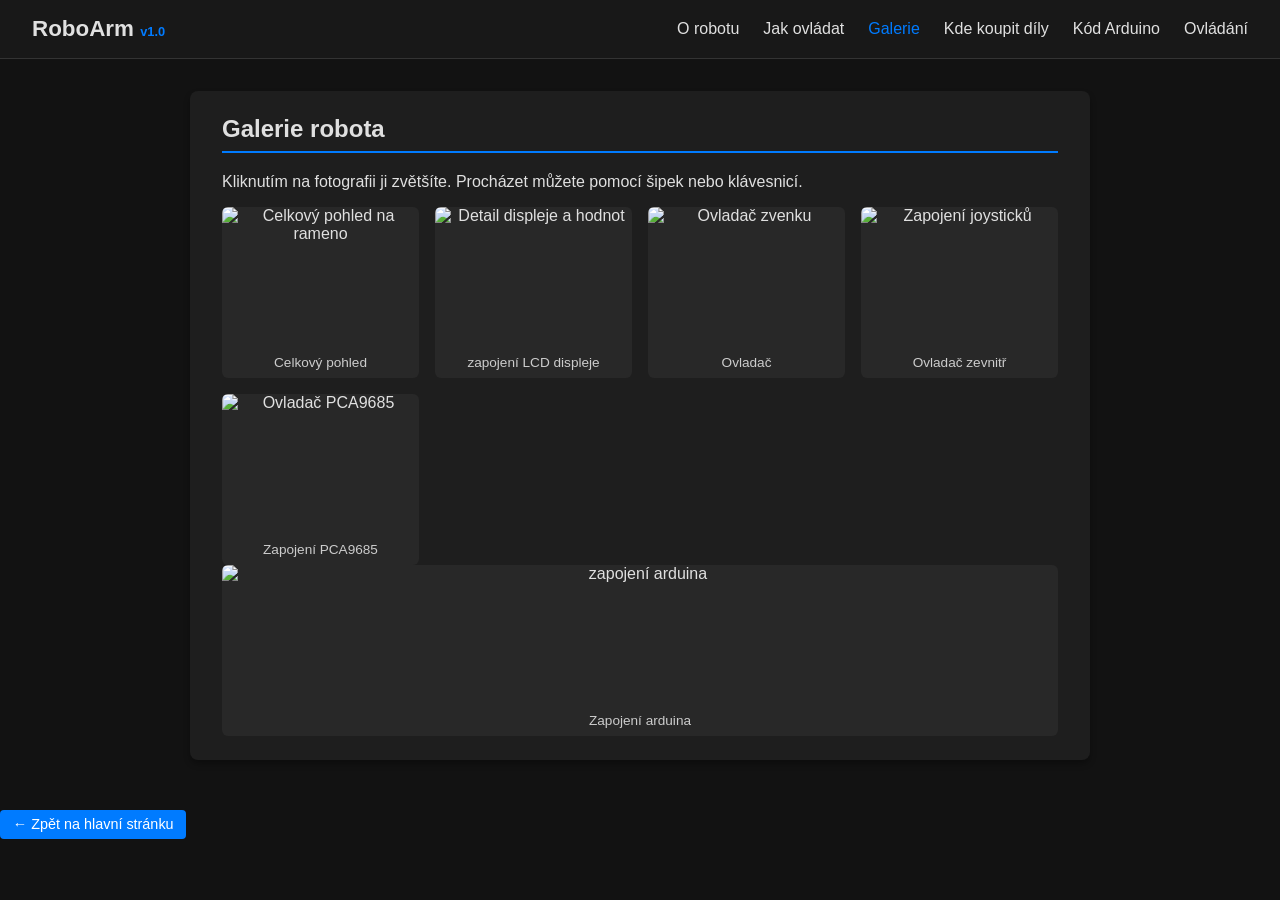
==== galerie.html @ e6144ebd "Add files via upload" ====
<!DOCTYPE html>
<html lang="cs">
<head>
  <meta charset="UTF-8">
  <meta name="viewport" content="width=device-width, initial-scale=1.0">
  <title>Galerie - Robotické Rameno</title>
  <link rel="stylesheet" href="style.css">
</head>
<body>

  <nav class="navbar">
    <div class="logo">RoboArm <span>v1.0</span></div>
    <ul class="nav-links">
      <li><a href="index.html#o-robotu">O robotu</a></li>
      <li><a href="index.html#navod">Jak ovládat</a></li>
      <li><a href="galerie.html" class="active">Galerie</a></li>
      <li><a href="index.html#dily">Kde koupit díly</a></li>
      <li><a href="index.html#kod">Kód Arduino</a></li>
      <li><a href="index.html#ovladani">Ovládání</a></li>
    </ul>
  </nav>

  <div class="container">
    <section class="card">
      <h2>Galerie robota</h2>
      <p>Kliknutím na fotografii ji zvětšíte. Procházet můžete pomocí šipek nebo klávesnicí.</p>
      
      <div class="gallery-grid">
        <div class="gallery-item">
          <img src="" alt="Celkový pohled na rameno" class="gallery-img">
          <span class="img-caption">Celkový pohled</span>
        </div>
        <div class="gallery-item">
          <img src=" " alt="Detail displeje a hodnot" class="gallery-img">
          <span class="img-caption">zapojení LCD displeje</span>
        </div>
        <div class="gallery-item">
          <img src=" " alt="Ovladač zvenku" class="gallery-img">
          <span class="img-caption">Ovladač</span>
        </div>
        <div class="gallery-item">
          <img src=" " alt="Zapojení joysticků" class="gallery-img">
          <span class="img-caption">Ovladač zevnitř</span>
        </div>
        <div class="gallery-item">
          <img src=" " alt="Ovladač PCA9685" class="gallery-img">
          <span class="img-caption">Zapojení PCA9685</span>
        </div>
      </div>
      <div class="gallery-item">
          <img src=" " alt="zapojení arduina" class="gallery-img">
          <span class="img-caption">Zapojení arduina</span>
        </div>
      </div>
      <div class="gallery"</div>
      
      <br>
      <a href="index.html" class="buy-btn">&larr; Zpět na hlavní stránku</a>
    </section>
  </div>

  <div id="lightbox" class="lightbox">
    <span id="lightbox-close" class="lightbox-close">&times;</span>
    <button id="lightbox-prev" class="lightbox-btn prev">&#10094;</button>
    <div class="lightbox-content-wrapper">
      <img id="lightbox-img" src="" alt="Zvětšená fotografie">
      <div id="lightbox-caption" class="lightbox-caption"></div>
    </div>
    <button id="lightbox-next" class="lightbox-btn next">&#10095;</button>
  </div>

  <script>
    const galleryImages = document.querySelectorAll('.gallery-img');
    const lightbox = document.getElementById('lightbox');
    const lightboxImg = document.getElementById('lightbox-img');
    const lightboxCaption = document.getElementById('lightbox-caption');
    const lightboxClose = document.getElementById('lightbox-close');
    const lightboxPrev = document.getElementById('lightbox-prev');
    const lightboxNext = document.getElementById('lightbox-next');

    let currentImageIndex = 0;

    function showImage(index) {
      if (index < 0) {
        currentImageIndex = galleryImages.length - 1;
      } else if (index >= galleryImages.length) {
        currentImageIndex = 0;
      } else {
        currentImageIndex = index;
      }

      const img = galleryImages[currentImageIndex];
      lightboxImg.src = img.src;
      lightboxCaption.innerText = img.alt;
    }

    galleryImages.forEach((img, index) => {
      img.addEventListener('click', () => {
        currentImageIndex = index;
        showImage(currentImageIndex);
        lightbox.classList.add('active');
      });
    });

    lightboxClose.addEventListener('click', () => {
      lightbox.classList.remove('active');
    });

    lightboxPrev.addEventListener('click', (e) => {
      e.stopPropagation();
      showImage(currentImageIndex - 1);
    });

    lightboxNext.addEventListener('click', (e) => {
      e.stopPropagation();
      showImage(currentImageIndex + 1);
    });

    lightbox.addEventListener('click', (e) => {
      if (e.target === lightbox) {
        lightbox.classList.remove('active');
      }
    });

    document.addEventListener('keydown', (e) => {
      if (!lightbox.classList.contains('active')) return;
      
      if (e.key === 'Escape') {
        lightbox.classList.remove('active');
      } else if (e.key === 'ArrowLeft') {
        showImage(currentImageIndex - 1);
      } else if (e.key === 'ArrowRight') {
        showImage(currentImageIndex + 1);
      }
    });
  </script>
</body>
</html>
---- style.css ----
:root {
  --primary: #007bff;
  --primary-hover: #0056b3;
  --bg-color: #121212;
  --card-bg: #1e1e1e;
  --text-color: #e0e0e0;
  --accent: #28a745;
  --danger: #dc3545;
}

body {
  font-family: 'Segoe UI', Tahoma, Geneva, Verdana, sans-serif;
  background-color: var(--bg-color);
  color: var(--text-color);
  margin: 0;
  padding: 0;
}

.navbar {
  display: flex;
  justify-content: space-between;
  align-items: center;
  background-color: #181818;
  padding: 1rem 2rem;
  position: sticky;
  top: 0;
  z-index: 100;
  border-bottom: 1px solid #333;
}

.logo {
  font-size: 1.4rem;
  font-weight: bold;
}

.logo span {
  font-size: 0.8rem;
  color: var(--primary);
}

.nav-links {
  list-style: none;
  display: flex;
  gap: 1.5rem;
  margin: 0;
}

.nav-links a {
  color: var(--text-color);
  text-decoration: none;
  transition: color 0.2s;
}

.nav-links a:hover, .nav-links a.active {
  color: var(--primary);
}

.container {
  max-width: 900px;
  margin: 2rem auto;
  padding: 0 1rem;
}

.card {
  background-color: var(--card-bg);
  padding: 1.5rem 2rem;
  border-radius: 8px;
  margin-bottom: 2rem;
  box-shadow: 0 4px 6px rgba(0,0,0,0.3);
}

h2 {
  border-bottom: 2px solid var(--primary);
  padding-bottom: 0.5rem;
  margin-top: 0;
}

/* GALERIE */
.gallery-grid {
  display: grid;
  grid-template-columns: repeat(auto-fit, minmax(180px, 1fr));
  gap: 1rem;
  margin-top: 1rem;
}

.gallery-item {
  background-color: #282828;
  border-radius: 6px;
  overflow: hidden;
  cursor: pointer;
  transition: transform 0.2s, box-shadow 0.2s;
  text-align: center;
}

.gallery-item:hover {
  transform: translateY(-4px);
  box-shadow: 0 6px 12px rgba(0, 123, 255, 0.3);
}

.gallery-img {
  width: 100%;
  height: 140px;
  object-fit: cover;
  display: block;
}

.img-caption {
  display: block;
  padding: 8px;
  font-size: 0.85rem;
  color: #ccc;
}

/* LIGHTBOX (ZVĚTŠENÍ FOTEK) */
.lightbox {
  display: none;
  position: fixed;
  top: 0;
  left: 0;
  width: 100%;
  height: 100%;
  background-color: rgba(0, 0, 0, 0.9);
  z-index: 1000;
  justify-content: space-between;
  align-items: center;
  padding: 20px;
  box-sizing: border-box;
}

.lightbox.active {
  display: flex;
}

.lightbox-content-wrapper {
  max-width: 80%;
  max-height: 80%;
  text-align: center;
}

#lightbox-img {
  max-width: 100%;
  max-height: 75vh;
  border-radius: 6px;
  box-shadow: 0 0 20px rgba(0,0,0,0.8);
}

.lightbox-caption {
  margin-top: 12px;
  color: #fff;
  font-size: 1.1rem;
}

.lightbox-close {
  position: absolute;
  top: 20px;
  right: 30px;
  color: #fff;
  font-size: 40px;
  font-weight: bold;
  cursor: pointer;
  z-index: 1001;
  transition: color 0.2s;
}

.lightbox-close:hover {
  color: var(--danger);
}

.lightbox-btn {
  background: rgba(255, 255, 255, 0.1);
  color: white;
  border: none;
  font-size: 30px;
  padding: 16px;
  cursor: pointer;
  border-radius: 50%;
  transition: background 0.2s;
  user-select: none;
}

.lightbox-btn:hover {
  background: var(--primary);
}

/* Ostatní styly */
.features-grid {
  display: grid;
  grid-template-columns: repeat(auto-fit, minmax(200px, 1fr));
  gap: 1rem;
  margin-top: 1rem;
}

.feature-item { background: #282828; padding: 1rem; border-radius: 6px; }

.controls-guide-grid {
  display: grid;
  grid-template-columns: repeat(auto-fit, minmax(250px, 1fr));
  gap: 1.5rem;
  margin-top: 1rem;
}

.guide-box {
  background-color: #282828;
  padding: 1.2rem;
  border-radius: 6px;
  border-left: 4px solid var(--primary);
}

.special-mode-box {
  background-color: #252a30;
  border: 1px solid #0056b3;
  padding: 1rem;
  border-radius: 6px;
  margin-top: 1.5rem;
}

.parts-table { width: 100%; border-collapse: collapse; margin-top: 1rem; }
.parts-table th, .parts-table td { padding: 0.75rem; text-align: left; border-bottom: 1px solid #333; }
.buy-btn { 
  background-color: var(--primary); 
  color: white; 
  padding: 0.4rem 0.8rem; 
  text-decoration: none; 
  border-radius: 4px; 
  font-size: 0.9rem; 
  display: inline-block; 
}

.code-container { position: relative; background-color: #0d0d0d; padding: 1rem; border-radius: 6px; overflow-x: auto; }
pre { margin: 0; color: #00ff66; }
#copy-code-btn { position: absolute; top: 10px; right: 10px; background: #333; color: white; border: none; padding: 5px 10px; border-radius: 4px; cursor: pointer; }

.serial-status { display: flex; align-items: center; gap: 1rem; margin-bottom: 1.5rem; }
.main-btn { background-color: var(--primary); color: white; border: none; padding: 0.8rem 1.5rem; font-size: 1rem; border-radius: 6px; cursor: pointer; }
.status { padding: 0.4rem 0.8rem; border-radius: 4px; font-weight: bold; }
.status.disconnected { background-color: var(--danger); }
.status.connected { background-color: var(--accent); }

.control-panel { display: flex; flex-direction: column; gap: 1rem; }
.servo-control { display: flex; flex-direction: column; gap: 0.5rem; }
input[type=range] { width: 100%; accent-color: var(--primary); }
.btn-group { display: flex; gap: 1rem; }
.action-btn { background-color: #333; color: white; border: none; padding: 0.6rem 1.2rem; border-radius: 4px; cursor: pointer; }
.action-btn:disabled, input[type=range]:disabled { opacity: 0.4; cursor: not-allowed; }
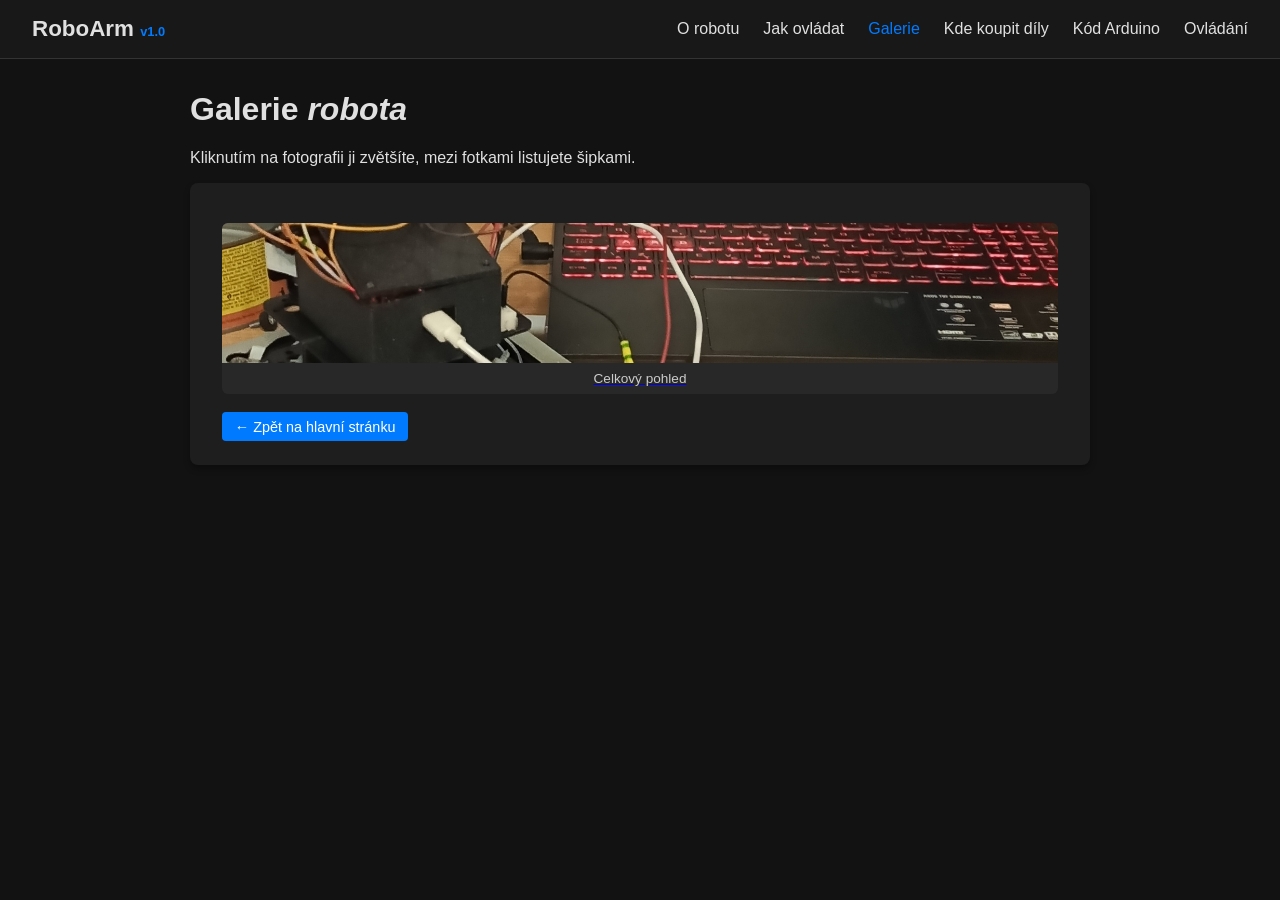
==== commit 1e8677c4: "galerie.html" ====
--- a/galerie.html
+++ b/galerie.html
@@ -3,8 +3,8 @@
 <head>
   <meta charset="UTF-8">
   <meta name="viewport" content="width=device-width, initial-scale=1.0">
-  <title>Galerie - Robotické Rameno</title>
-  <link rel="stylesheet" href="style.css">
+  <title>Galerie – Robotické Rameno</title>
+  <link rel="stylesheet" href="./style.css">
 </head>
 <body>
 
@@ -21,118 +21,42 @@
   </nav>
 
   <div class="container">
+
+    <header class="hero small">
+      <div>
+        <h1>Galerie <em>robota</em></h1>
+        <p>Kliknutím na fotografii ji zvětšíte, mezi fotkami listujete šipkami.</p>
+      </div>
+    </header>
+
     <section class="card">
-      <h2>Galerie robota</h2>
-      <p>Kliknutím na fotografii ji zvětšíte. Procházet můžete pomocí šipek nebo klávesnicí.</p>
-      
       <div class="gallery-grid">
-        <div class="gallery-item">
-          <img src="" alt="Celkový pohled na rameno" class="gallery-img">
+
+        <!-- Nová fotka: zkopíruj celý <a> blok, změň href na #foto-2, #foto-3 ... a cestu k obrázku -->
+        <a class="gallery-item" href="#foto-1">
+          <img src="./foto/1763482595708.jpg" alt="Celkový pohled na rameno" class="gallery-img" loading="lazy">
           <span class="img-caption">Celkový pohled</span>
-        </div>
-        <div class="gallery-item">
-          <img src=" " alt="Detail displeje a hodnot" class="gallery-img">
-          <span class="img-caption">zapojení LCD displeje</span>
-        </div>
-        <div class="gallery-item">
-          <img src=" " alt="Ovladač zvenku" class="gallery-img">
-          <span class="img-caption">Ovladač</span>
-        </div>
-        <div class="gallery-item">
-          <img src=" " alt="Zapojení joysticků" class="gallery-img">
-          <span class="img-caption">Ovladač zevnitř</span>
-        </div>
-        <div class="gallery-item">
-          <img src=" " alt="Ovladač PCA9685" class="gallery-img">
-          <span class="img-caption">Zapojení PCA9685</span>
-        </div>
+        </a>
+
       </div>
-      <div class="gallery-item">
-          <img src=" " alt="zapojení arduina" class="gallery-img">
-          <span class="img-caption">Zapojení arduina</span>
-        </div>
-      </div>
-      <div class="gallery"</div>
-      
       <br>
       <a href="index.html" class="buy-btn">&larr; Zpět na hlavní stránku</a>
     </section>
+
+    <!-- Zvětšené fotky (lightbox bez JavaScriptu).
+         Pro každou fotku jeden blok. Šipky ‹ › odkazují na předchozí / další id,
+         u první fotky míří ‹ na poslední a u poslední míří › na #foto-1. -->
+    <div id="foto-1" class="lightbox">
+      <a href="#" class="lightbox-close">&times;</a>
+      <a href="#foto-1" class="lightbox-btn">&#10094;</a>
+      <div class="lightbox-content-wrapper">
+        <img src="./foto/1763482595708.jpg" alt="Celkový pohled na rameno">
+        <div class="lightbox-caption">Celkový pohled</div>
+      </div>
+      <a href="#foto-1" class="lightbox-btn">&#10095;</a>
+    </div>
+
   </div>
 
-  <div id="lightbox" class="lightbox">
-    <span id="lightbox-close" class="lightbox-close">&times;</span>
-    <button id="lightbox-prev" class="lightbox-btn prev">&#10094;</button>
-    <div class="lightbox-content-wrapper">
-      <img id="lightbox-img" src="" alt="Zvětšená fotografie">
-      <div id="lightbox-caption" class="lightbox-caption"></div>
-    </div>
-    <button id="lightbox-next" class="lightbox-btn next">&#10095;</button>
-  </div>
-
-  <script>
-    const galleryImages = document.querySelectorAll('.gallery-img');
-    const lightbox = document.getElementById('lightbox');
-    const lightboxImg = document.getElementById('lightbox-img');
-    const lightboxCaption = document.getElementById('lightbox-caption');
-    const lightboxClose = document.getElementById('lightbox-close');
-    const lightboxPrev = document.getElementById('lightbox-prev');
-    const lightboxNext = document.getElementById('lightbox-next');
-
-    let currentImageIndex = 0;
-
-    function showImage(index) {
-      if (index < 0) {
-        currentImageIndex = galleryImages.length - 1;
-      } else if (index >= galleryImages.length) {
-        currentImageIndex = 0;
-      } else {
-        currentImageIndex = index;
-      }
-
-      const img = galleryImages[currentImageIndex];
-      lightboxImg.src = img.src;
-      lightboxCaption.innerText = img.alt;
-    }
-
-    galleryImages.forEach((img, index) => {
-      img.addEventListener('click', () => {
-        currentImageIndex = index;
-        showImage(currentImageIndex);
-        lightbox.classList.add('active');
-      });
-    });
-
-    lightboxClose.addEventListener('click', () => {
-      lightbox.classList.remove('active');
-    });
-
-    lightboxPrev.addEventListener('click', (e) => {
-      e.stopPropagation();
-      showImage(currentImageIndex - 1);
-    });
-
-    lightboxNext.addEventListener('click', (e) => {
-      e.stopPropagation();
-      showImage(currentImageIndex + 1);
-    });
-
-    lightbox.addEventListener('click', (e) => {
-      if (e.target === lightbox) {
-        lightbox.classList.remove('active');
-      }
-    });
-
-    document.addEventListener('keydown', (e) => {
-      if (!lightbox.classList.contains('active')) return;
-      
-      if (e.key === 'Escape') {
-        lightbox.classList.remove('active');
-      } else if (e.key === 'ArrowLeft') {
-        showImage(currentImageIndex - 1);
-      } else if (e.key === 'ArrowRight') {
-        showImage(currentImageIndex + 1);
-      }
-    });
-  </script>
 </body>
-</html>+</html>
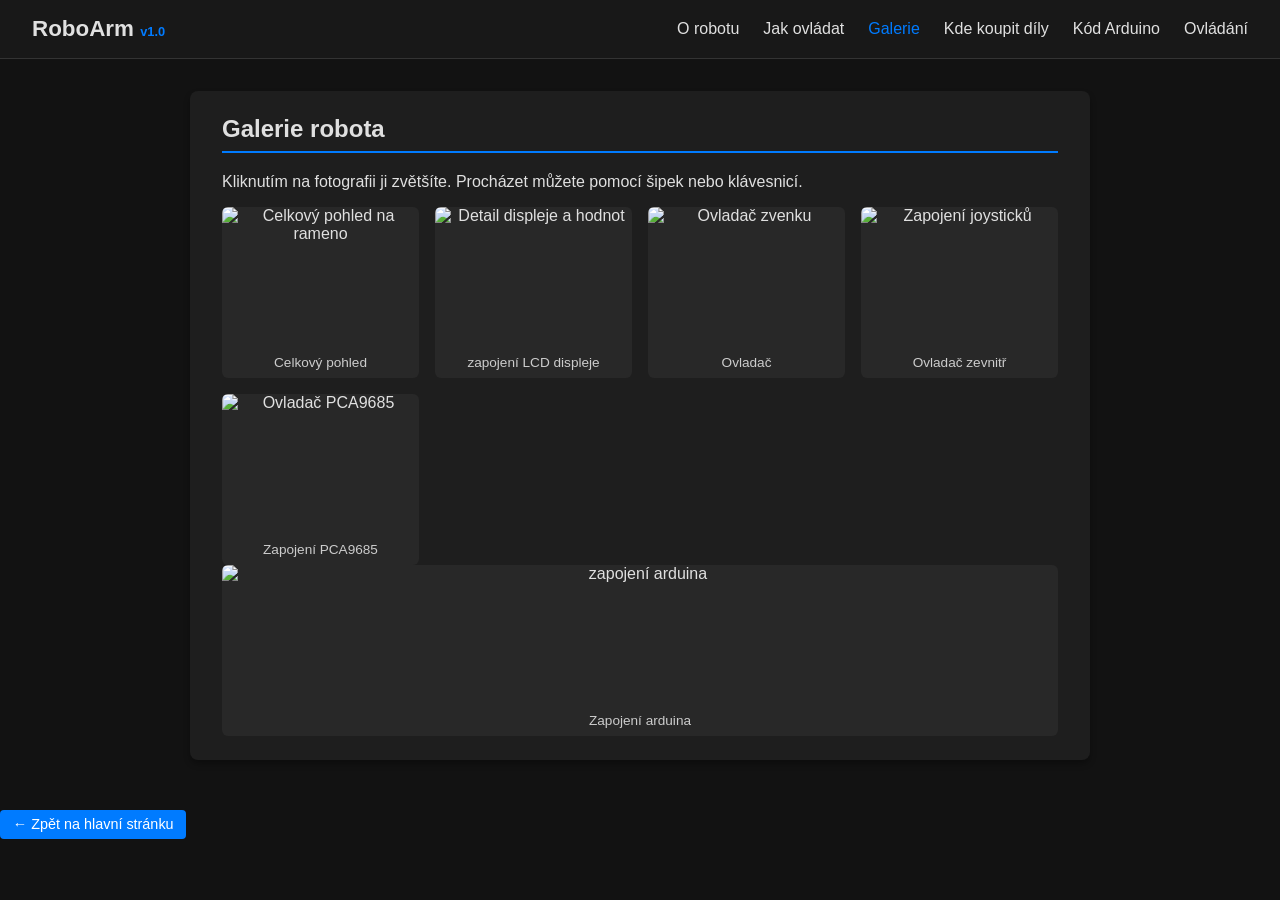
==== commit 88aea4c0: "Add files via upload" ====
--- a/galerie.html
+++ b/galerie.html
@@ -3,8 +3,8 @@
 <head>
   <meta charset="UTF-8">
   <meta name="viewport" content="width=device-width, initial-scale=1.0">
-  <title>Galerie – Robotické Rameno</title>
-  <link rel="stylesheet" href="./style.css">
+  <title>Galerie - Robotické Rameno</title>
+  <link rel="stylesheet" href="style.css">
 </head>
 <body>
 
@@ -21,42 +21,118 @@
   </nav>
 
   <div class="container">
-
-    <header class="hero small">
-      <div>
-        <h1>Galerie <em>robota</em></h1>
-        <p>Kliknutím na fotografii ji zvětšíte, mezi fotkami listujete šipkami.</p>
+    <section class="card">
+      <h2>Galerie robota</h2>
+      <p>Kliknutím na fotografii ji zvětšíte. Procházet můžete pomocí šipek nebo klávesnicí.</p>
+      
+      <div class="gallery-grid">
+        <div class="gallery-item">
+          <img src="" alt="Celkový pohled na rameno" class="gallery-img">
+          <span class="img-caption">Celkový pohled</span>
+        </div>
+        <div class="gallery-item">
+          <img src=" " alt="Detail displeje a hodnot" class="gallery-img">
+          <span class="img-caption">zapojení LCD displeje</span>
+        </div>
+        <div class="gallery-item">
+          <img src=" " alt="Ovladač zvenku" class="gallery-img">
+          <span class="img-caption">Ovladač</span>
+        </div>
+        <div class="gallery-item">
+          <img src=" " alt="Zapojení joysticků" class="gallery-img">
+          <span class="img-caption">Ovladač zevnitř</span>
+        </div>
+        <div class="gallery-item">
+          <img src=" " alt="Ovladač PCA9685" class="gallery-img">
+          <span class="img-caption">Zapojení PCA9685</span>
+        </div>
       </div>
-    </header>
-
-    <section class="card">
-      <div class="gallery-grid">
-
-        <!-- Nová fotka: zkopíruj celý <a> blok, změň href na #foto-2, #foto-3 ... a cestu k obrázku -->
-        <a class="gallery-item" href="#foto-1">
-          <img src="./foto/1763482595708.jpg" alt="Celkový pohled na rameno" class="gallery-img" loading="lazy">
-          <span class="img-caption">Celkový pohled</span>
-        </a>
-
+      <div class="gallery-item">
+          <img src=" " alt="zapojení arduina" class="gallery-img">
+          <span class="img-caption">Zapojení arduina</span>
+        </div>
       </div>
+      <div class="gallery"</div>
+      
       <br>
       <a href="index.html" class="buy-btn">&larr; Zpět na hlavní stránku</a>
     </section>
-
-    <!-- Zvětšené fotky (lightbox bez JavaScriptu).
-         Pro každou fotku jeden blok. Šipky ‹ › odkazují na předchozí / další id,
-         u první fotky míří ‹ na poslední a u poslední míří › na #foto-1. -->
-    <div id="foto-1" class="lightbox">
-      <a href="#" class="lightbox-close">&times;</a>
-      <a href="#foto-1" class="lightbox-btn">&#10094;</a>
-      <div class="lightbox-content-wrapper">
-        <img src="./foto/1763482595708.jpg" alt="Celkový pohled na rameno">
-        <div class="lightbox-caption">Celkový pohled</div>
-      </div>
-      <a href="#foto-1" class="lightbox-btn">&#10095;</a>
-    </div>
-
   </div>
 
+  <div id="lightbox" class="lightbox">
+    <span id="lightbox-close" class="lightbox-close">&times;</span>
+    <button id="lightbox-prev" class="lightbox-btn prev">&#10094;</button>
+    <div class="lightbox-content-wrapper">
+      <img id="lightbox-img" src="" alt="Zvětšená fotografie">
+      <div id="lightbox-caption" class="lightbox-caption"></div>
+    </div>
+    <button id="lightbox-next" class="lightbox-btn next">&#10095;</button>
+  </div>
+
+  <script>
+    const galleryImages = document.querySelectorAll('.gallery-img');
+    const lightbox = document.getElementById('lightbox');
+    const lightboxImg = document.getElementById('lightbox-img');
+    const lightboxCaption = document.getElementById('lightbox-caption');
+    const lightboxClose = document.getElementById('lightbox-close');
+    const lightboxPrev = document.getElementById('lightbox-prev');
+    const lightboxNext = document.getElementById('lightbox-next');
+
+    let currentImageIndex = 0;
+
+    function showImage(index) {
+      if (index < 0) {
+        currentImageIndex = galleryImages.length - 1;
+      } else if (index >= galleryImages.length) {
+        currentImageIndex = 0;
+      } else {
+        currentImageIndex = index;
+      }
+
+      const img = galleryImages[currentImageIndex];
+      lightboxImg.src = img.src;
+      lightboxCaption.innerText = img.alt;
+    }
+
+    galleryImages.forEach((img, index) => {
+      img.addEventListener('click', () => {
+        currentImageIndex = index;
+        showImage(currentImageIndex);
+        lightbox.classList.add('active');
+      });
+    });
+
+    lightboxClose.addEventListener('click', () => {
+      lightbox.classList.remove('active');
+    });
+
+    lightboxPrev.addEventListener('click', (e) => {
+      e.stopPropagation();
+      showImage(currentImageIndex - 1);
+    });
+
+    lightboxNext.addEventListener('click', (e) => {
+      e.stopPropagation();
+      showImage(currentImageIndex + 1);
+    });
+
+    lightbox.addEventListener('click', (e) => {
+      if (e.target === lightbox) {
+        lightbox.classList.remove('active');
+      }
+    });
+
+    document.addEventListener('keydown', (e) => {
+      if (!lightbox.classList.contains('active')) return;
+      
+      if (e.key === 'Escape') {
+        lightbox.classList.remove('active');
+      } else if (e.key === 'ArrowLeft') {
+        showImage(currentImageIndex - 1);
+      } else if (e.key === 'ArrowRight') {
+        showImage(currentImageIndex + 1);
+      }
+    });
+  </script>
 </body>
-</html>
+</html>
